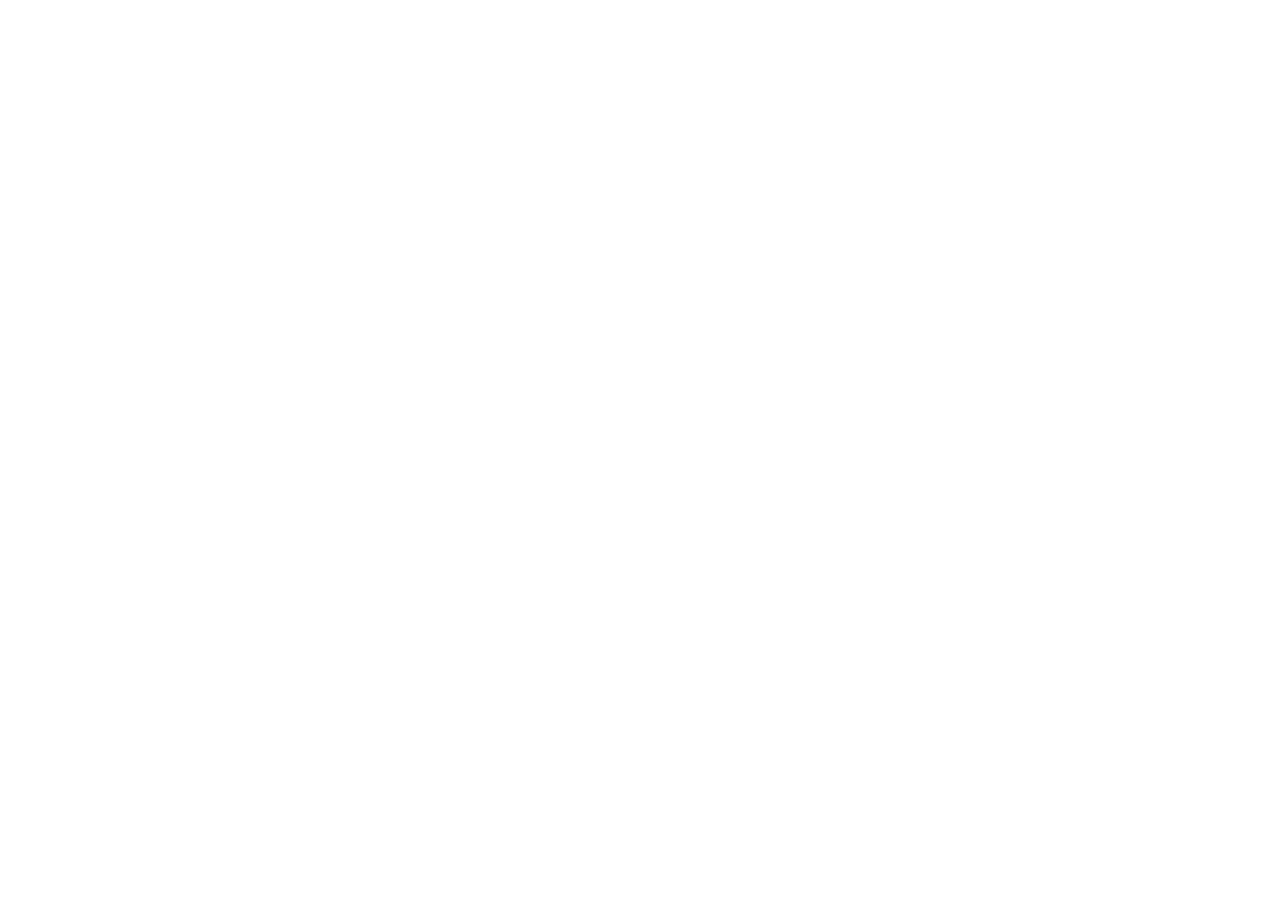
==== portfolio.html @ f3a2ee0a "Добавляет файл стилей и основные цвета" ====
<!DOCTYPE html>
<html lang="en">
  <head>
    <meta charset="UTF-8" />
    <meta http-equiv="X-UA-Compatible" content="IE=edge" />
    <meta name="viewport" content="width=device-width, initial-scale=1.0" />
    <title>Портфолио</title>
  </head>
  <body></body>
</html>
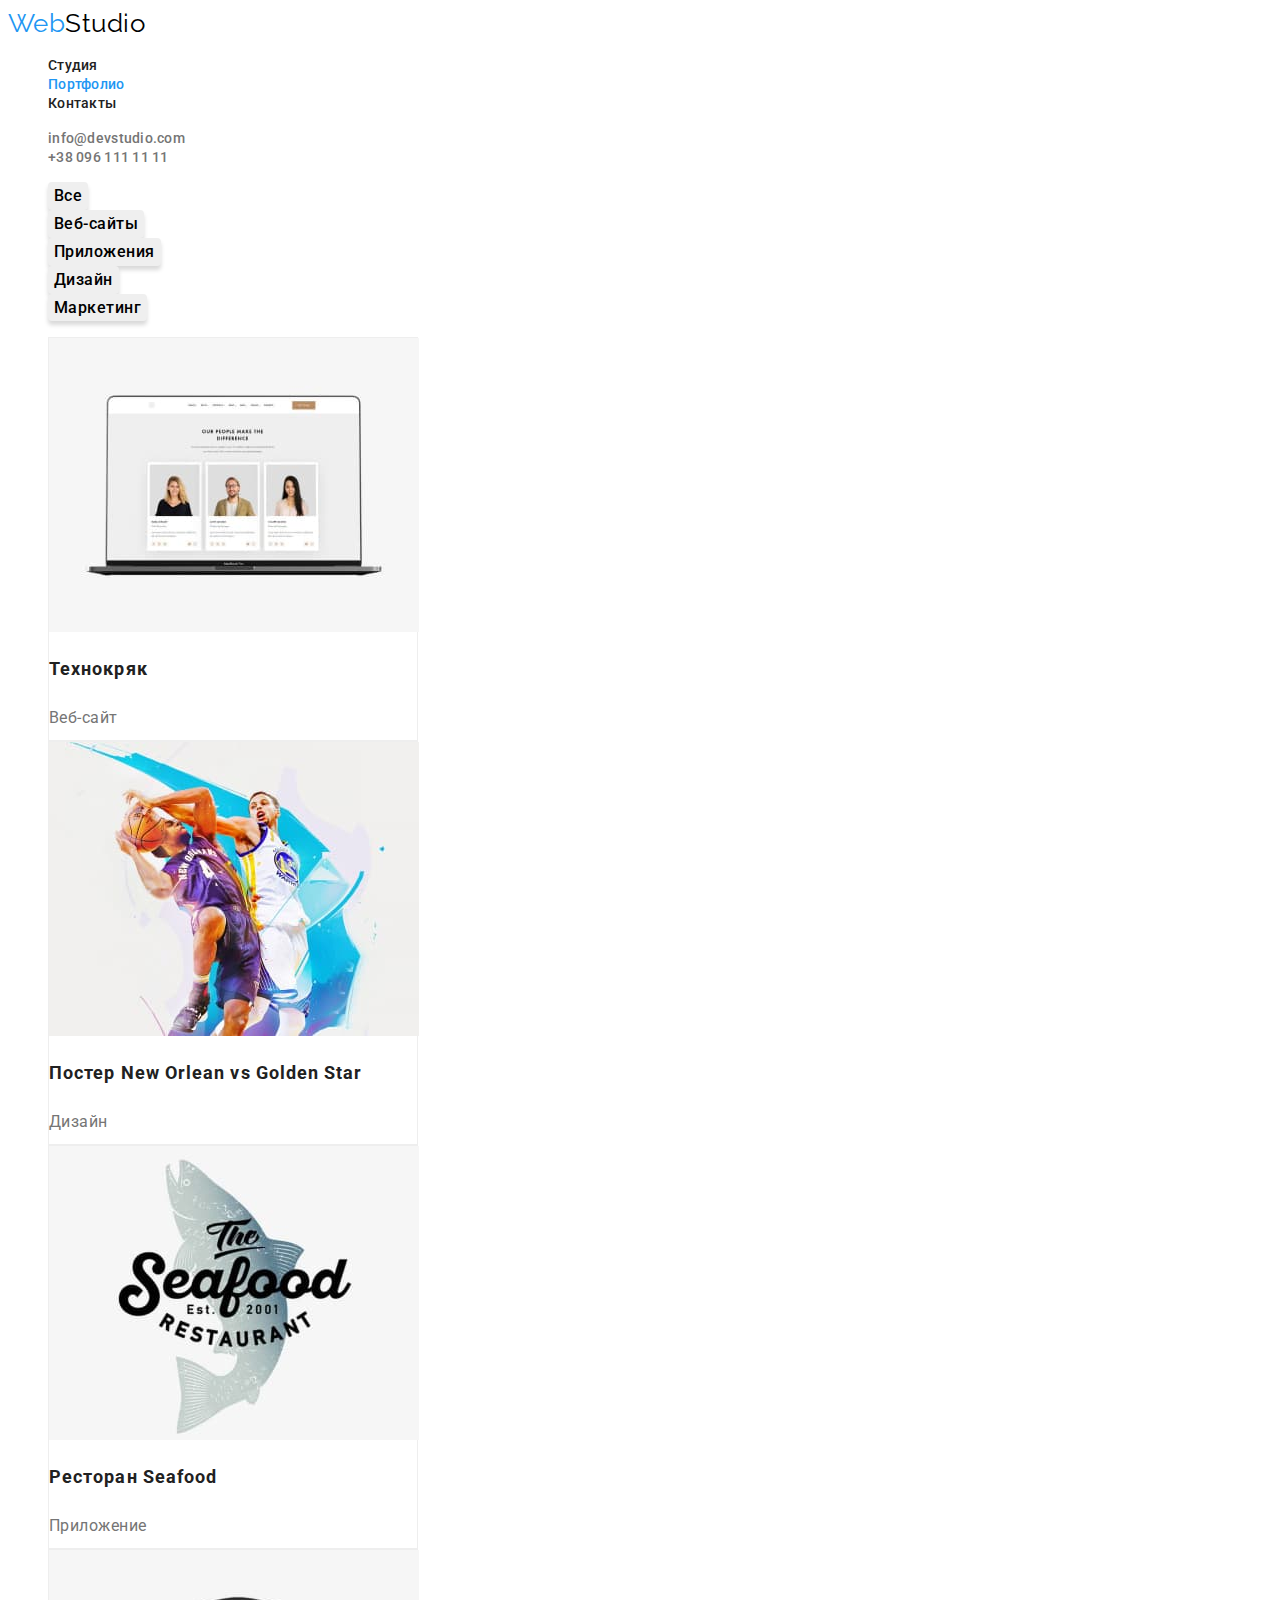
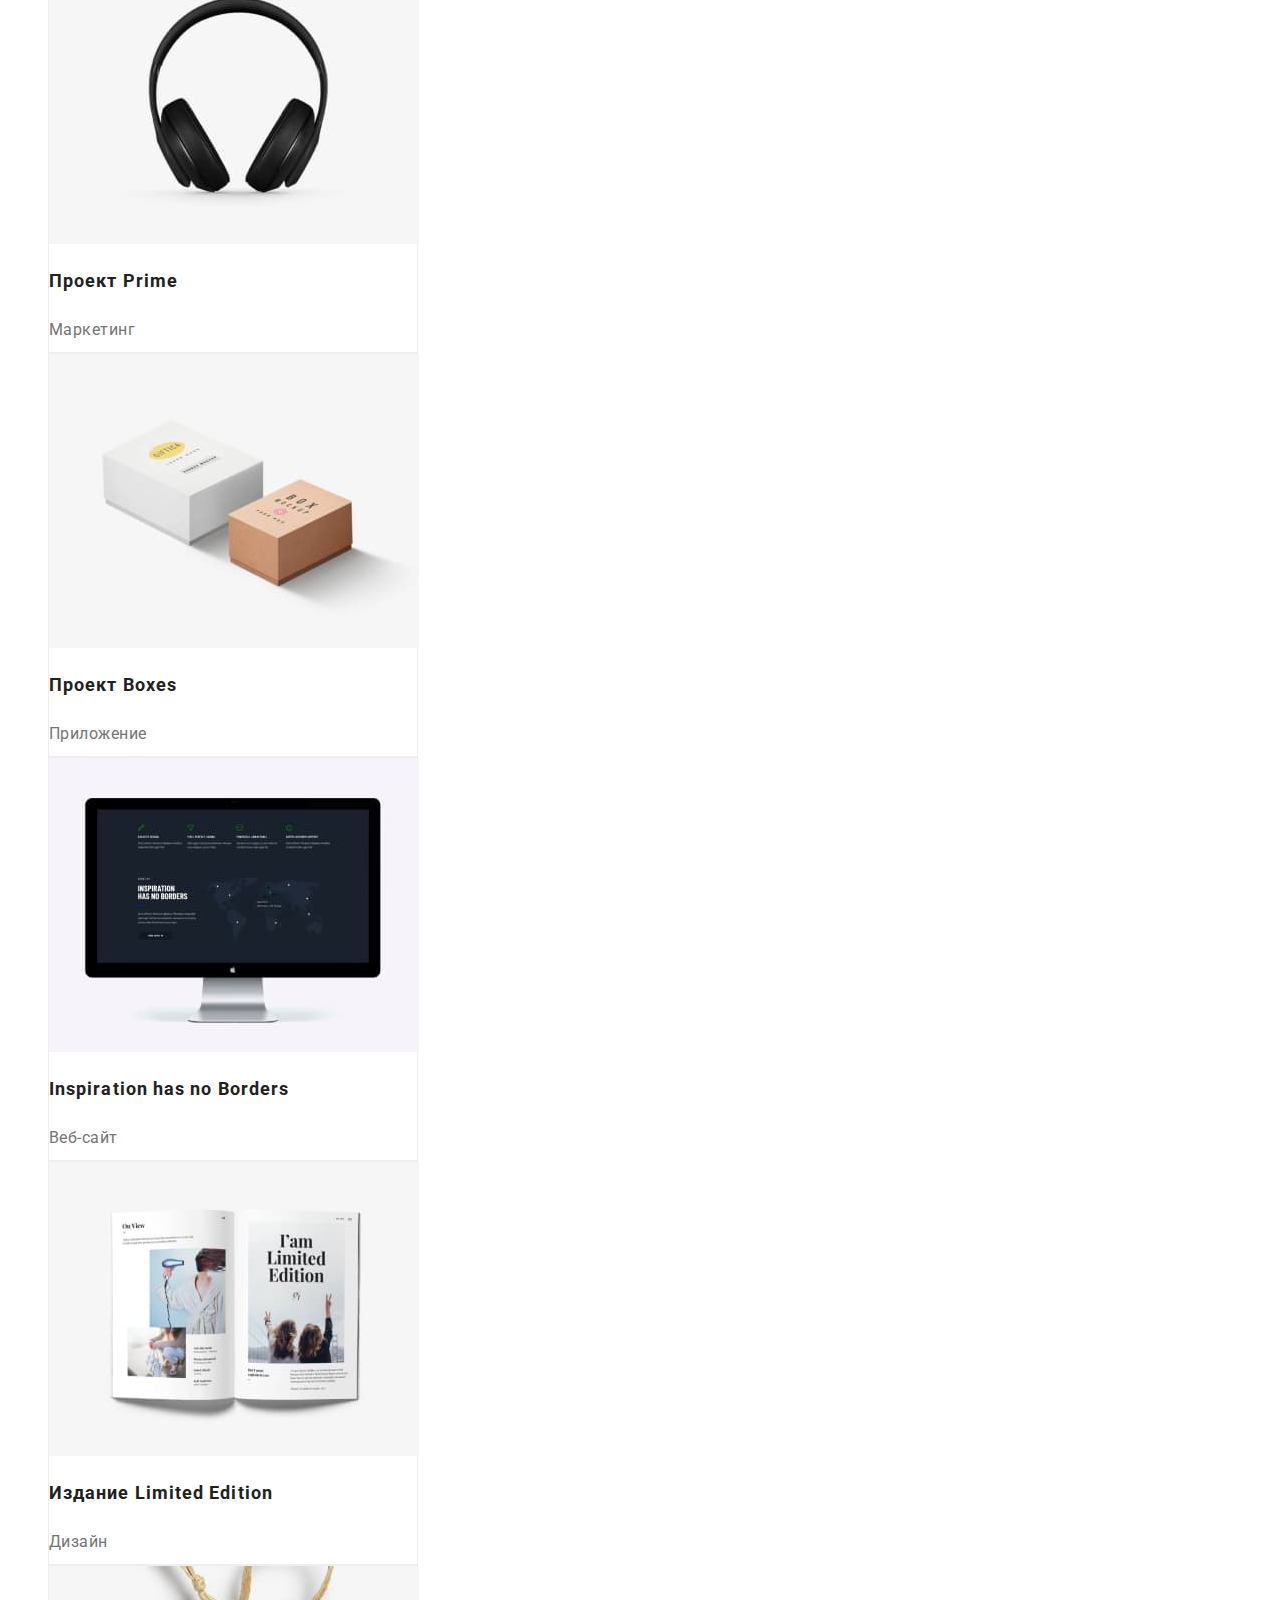
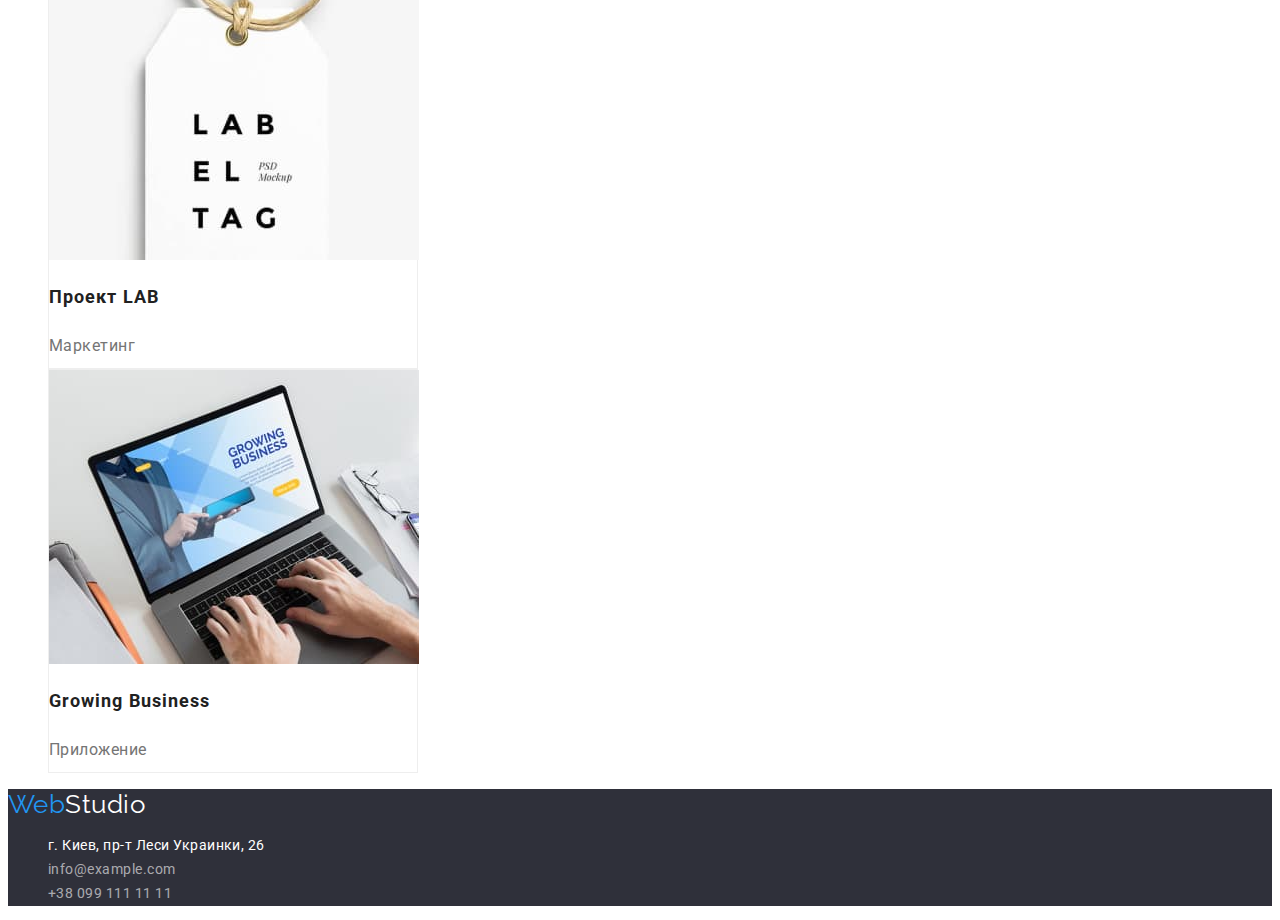
==== commit daea51ce: "Добавляет вторую страницу и стили" ====
--- a/portfolio.html
+++ b/portfolio.html
@@ -1,10 +1,162 @@
 <!DOCTYPE html>
-<html lang="en">
+<html lang="ru">
   <head>
     <meta charset="UTF-8" />
     <meta http-equiv="X-UA-Compatible" content="IE=edge" />
     <meta name="viewport" content="width=device-width, initial-scale=1.0" />
-    <title>Портфолио</title>
+    <title>WebStudio</title>
+    <link
+      rel="stylesheet"
+      href="https://cdnjs.cloudflare.com/ajax/libs/modern-normalize/1.1.0/modern-normalize.min.css"
+      integrity="sha512-wpPYUAdjBVSE4KJnH1VR1HeZfpl1ub8YT/NKx4PuQ5NmX2tKuGu6U/JRp5y+Y8XG2tV+wKQpNHVUX03MfMFn9Q=="
+      crossorigin="anonymous"
+      referrerpolicy="no-referrer"
+    />
+    <link rel="preconnect" href="https://fonts.googleapis.com" />
+    <link rel="preconnect" href="https://fonts.gstatic.com" crossorigin />
+    <link
+      href="https://fonts.googleapis.com/css2?family=Raleway:wght@700&family=Roboto:wght@400;500;700;900&display=swap"
+      rel="stylesheet"
+    />
+    <link rel="stylesheet" href="./css/styles.css" />
   </head>
-  <body></body>
+  <body>
+    <!-- Шапка -->
+    <header class="page-header">
+      <nav>
+        <a href="./index.html" class="logo link"
+          >Web<span class="header-logo">Studio</span></a
+        >
+        <ul class="site-nav list">
+          <li>
+            <a href="./index.html" class="link">Студия</a>
+          </li>
+          <li>
+            <a href="./portfolio.html" class="link current">Портфолио</a>
+          </li>
+          <li>
+            <a href="" class="link">Контакты</a>
+          </li>
+        </ul>
+      </nav>
+      <ul class="header-contacts list">
+        <li>
+          <a href="mailto:info@devstudio.com" class="link"
+            >info@devstudio.com</a
+          >
+        </li>
+        <li>
+          <a href="tel:+380961111111" class="link">+38 096 111 11 11</a>
+        </li>
+      </ul>
+    </header>
+    <main>
+      <h1 class="hidden-title">Портфолио</h1>
+      <ul class="filter-list list">
+        <li><button type="button" class="filter-button">Все</button></li>
+        <li>
+          <button type="button" class="filter-button">Веб-сайты</button>
+        </li>
+        <li>
+          <button type="button" class="filter-button">Приложения</button>
+        </li>
+        <li><button type="button" class="filter-button">Дизайн</button></li>
+        <li>
+          <button type="button" class="filter-button">Маркетинг</button>
+        </li>
+      </ul>
+      <ul class="work-list list">
+        <li class="works-item">
+          <img src="./img/portfolio-img/work-1.jpg" width="370" alt="Сайт" />
+          <h2 class="works-title">Технокряк</h2>
+          <p class="works-text">Веб-сайт</p>
+        </li>
+        <li class="works-item">
+          <img src="./img/portfolio-img/work-2.jpg" width="370" alt="Постер" />
+          <h2 class="works-title">
+            Постер <span lang="en">New Orlean vs Golden Star</span>
+          </h2>
+          <p class="works-text">Дизайн</p>
+        </li>
+        <li class="works-item">
+          <img
+            src="./img/portfolio-img/work-3.jpg"
+            width="370"
+            alt="Логотип ресторана"
+          />
+          <h2 class="works-title">Ресторан <span lang="en"> Seafood</span></h2>
+          <p class="works-text">Приложение</p>
+        </li>
+        <li class="works-item">
+          <img
+            src="./img/portfolio-img/work-4.jpg"
+            width="370"
+            alt="Наушники"
+          />
+          <h2 class="works-title">Проект <span lang="en"> Prime</span></h2>
+          <p class="works-text">Маркетинг</p>
+        </li>
+        <li class="works-item">
+          <img
+            src="./img/portfolio-img/work-5.jpg"
+            width="370"
+            alt="Две коробки"
+          />
+          <h2 class="works-title">Проект <span lang="en">Boxes</span></h2>
+          <p class="works-text">Приложение</p>
+        </li>
+        <li class="works-item">
+          <img src="./img/portfolio-img/work-6.jpg" width="370" alt="Монитор" />
+          <h2 class="works-title" lang="en">Inspiration has no Borders</h2>
+          <p class="works-text">Веб-сайт</p>
+        </li>
+        <li class="works-item">
+          <img src="./img/portfolio-img/work-7.jpg" width="370" alt="Журнал" />
+          <h2 class="works-title">
+            Издание <span lang="en">Limited Edition</span>
+          </h2>
+          <p class="works-text">Дизайн</p>
+        </li>
+        <li class="works-item">
+          <img src="./img/portfolio-img/work-8.jpg" width="370" alt="Бирка" />
+          <h2 class="works-title">Проект <span lang="en"></span> LAB</h2>
+          <p class="works-text">Маркетинг</p>
+        </li>
+        <li class="works-item">
+          <img
+            src="./img/portfolio-img/work-9.jpg"
+            width="370"
+            alt="Приложение на ноутбуке"
+          />
+          <h2 class="works-title" lang="en">Growing Business</h2>
+          <p class="works-text">Приложение</p>
+        </li>
+      </ul>
+    </main>
+    <!-- Footer -->
+    <footer class="footer">
+      <a class="logo link" href="./index.html"
+        >Web<span class="footer-logo">Studio</span></a
+      >
+      <address class="address">
+        <ul class="footer-list list">
+          <li class="footer-item">
+            <a
+              class="maps-link"
+              href="https://goo.gl/maps/zba6f8VqSRBPZ9pHA"
+              target="_blank"
+              rel="noopener noreferrer"
+              >г. Киев, пр-т Леси Украинки, 26</a
+            >
+          </li>
+          <li>
+            <a class="link" href="mailto:info@example.com">info@example.com</a>
+          </li>
+          <li>
+            <a class="link" href="tel:+380991111111">+38 099 111 11 11</a>
+          </li>
+        </ul>
+      </address>
+    </footer>
+  </body>
 </html>
--- a/css/styles.css
+++ b/css/styles.css
@@ -0,0 +1,265 @@
+:root {
+  --primary-text-color: #212121;
+  --secondary-text-color: #757575;
+  --accent: #2196f3;
+  --logo-color: #000000;
+  --hero-bg-color: #2f303a;
+  --primary-bg-color: #ffffff;
+  --secondary-bg-color: #f5f4fa;
+  --nav-footer-color: rgba(255, 255, 255, 0.6);
+}
+body {
+  background-color: var(--primary-bg-color);
+  color: var(--primary-text-color);
+  font-family: roboto, sans-serif;
+  letter-spacing: 0.03em;
+}
+/* основной цвет текста #212121 */
+/* вторичный цвет текста #757575 */
+/* цвет акцента #2196F3 */
+/* цвет лого #000000 */
+/* белый #FFFFFF */
+/* вторичный цвет фона #F5F4FA */
+/* цвет фона герой #2F303A */
+/* цвет навигации в футере rgba(255, 255, 255, 0.6) */
+.logo {
+  color: var(--accent);
+
+  font-family: raleway;
+  font-size: 26px;
+  line-height: 1.19;
+}
+.header-logo {
+  color: var(--logo-color);
+}
+/* .header-nav-link {
+  color: var(--primary-text-color);
+}
+.header-nav-link:hover,
+.header-nav-link:focus {
+  color: var(--accent);
+} */
+.site-nav .link {
+  color: var(--primary-text-color);
+
+  font-weight: 500;
+  font-size: 14px;
+  line-height: 1.14;
+  letter-spacing: 0.02em;
+}
+
+.site-nav .link:hover,
+.site-nav .link:focus {
+  color: var(--accent);
+}
+.site-nav .link.current {
+  color: var(--accent);
+}
+
+/* .header-contacts-link {
+  color: var(--secondary-text-color);
+}
+.header-contacts-link:hover,
+.header-contacts-link:focus {
+  color: var(--accent);
+} */
+.header-contacts .link {
+  color: var(--secondary-text-color);
+
+  font-weight: 500;
+  font-size: 14px;
+  line-height: 1.14;
+  letter-spacing: 0.02em;
+}
+.header-contacts .link:hover,
+.header-contacts .link:focus {
+  color: var(--accent);
+}
+.hero {
+  background-color: var(--hero-bg-color);
+}
+.hero-title {
+  color: var(--primary-bg-color);
+  text-align: center;
+
+  font-weight: 900;
+  font-size: 44px;
+  line-height: 1.36;
+  letter-spacing: 0.06em;
+  text-transform: uppercase;
+}
+.hero-button {
+  background-color: var(--accent);
+  color: var(--primary-bg-color);
+  cursor: pointer;
+  box-shadow: 0px 4px 4px rgba(0, 0, 0, 0.15);
+  border-radius: 4px;
+  border: none;
+
+  font-family: inherit;
+  font-weight: 700;
+  font-size: 16px;
+  line-height: 1.87;
+  letter-spacing: 0.06em;
+}
+.hero-button:hover,
+.hero-button:focus {
+  color: var(--primary-bg-color);
+  background: #188ce8;
+  box-shadow: 0px 4px 4px rgba(0, 0, 0, 0.15);
+  border-radius: 4px;
+}
+.peculiarities-title {
+  font-weight: 700;
+  font-size: 14px;
+  line-height: 1.14;
+  text-transform: uppercase;
+}
+.peculiarities-text {
+  color: var(--secondary-text-color);
+
+  font-size: 14px;
+  line-height: 1.71;
+}
+.hidden-title {
+  position: absolute;
+  white-space: nowrap;
+  width: 1px;
+  height: 1px;
+  overflow: hidden;
+  border: 0;
+  padding: 0;
+  clip: rect(0 0 0 0);
+  clip-path: inset(50%);
+  margin: -1px;
+}
+.action .title {
+  font-weight: 700;
+  font-size: 36px;
+  line-height: 1.17;
+  text-align: center;
+}
+.team {
+  background-color: var(--secondary-bg-color);
+}
+.team-item {
+width: 270px;
+height: 368px;
+left: 1115px;
+top: 1635px;
+  box-shadow: 0px 1px 3px rgba(0, 0, 0, 0.12), 0px 1px 1px rgba(0, 0, 0, 0.14), 0px 2px 1px rgba(0, 0, 0, 0.2);
+border-radius: 0px 0px 4px 4px;s
+}
+.team .title {
+  font-weight: 700;
+  font-size: 36px;
+  line-height: 1.17;
+  text-align: center;
+}
+.team-title {
+  font-weight: 500;
+  font-size: 16px;
+  line-height: 1.19;
+  text-align: center;
+}
+.team-text {
+  color: var(--secondary-text-color);
+
+  font-size: 16px;
+  line-height: 1.19;
+  text-align: center;
+  /* identical to box height */
+}
+/* .team-item {
+  background-color: var(--primary-bg-color);
+} */
+.footer {
+  background-color: var(--hero-bg-color);
+}
+.footer-logo {
+  color: var(--primary-bg-color);
+}
+.maps-link {
+  color: var(--primary-bg-color);
+  text-decoration: none;
+}
+.maps-link:hover,
+.maps-link:focus {
+  color: var(--accent);
+}
+/* .footer-contacts-link {
+  color: var(--nav-footer-color);
+}
+.footer-contacts-link:hover,
+.footer-contacts-link:focus {
+  color: var(--accent);
+} */
+.footer-list .link {
+  color: var(--nav-footer-color);
+}
+.footer-list .link:hover,
+.footer-list .link:focus {
+  color: var(--accent);
+}
+.address {
+  font-style: normal;
+  font-size: 14px;
+  line-height: 1.71;
+}
+.list {
+  list-style: none;
+}
+.link {
+  text-decoration: none;
+}
+
+/* raleway 700 */
+/* roboto 500 */
+/* roboto 900 */
+/* roboto 700 */
+/* roboto 400 */
+.filter-button {
+  background-color: var(--secondary-bg-color)
+  color: var(var(--primary-text-color))
+  cursor: pointer;
+  box-shadow: 0px 4px 4px rgba(0, 0, 0, 0.15);
+  border-radius: 4px;
+  border: none;
+
+  font-family: inherit;
+font-weight: 500;
+font-size: 16px;
+line-height: 1.62;
+text-align: center;
+letter-spacing: 0.03em;
+}
+.filter-button:active,
+.filter-button:focus {
+  color: var(--primary-bg-color);
+  background-color: var(--accent);
+  box-shadow: 0px 4px 4px rgba(0, 0, 0, 0.15);
+  border-radius: 4px;
+}
+.works-title {
+font-weight: 700;
+font-size: 18px;
+line-height: 2;
+letter-spacing: 0.06em;
+}
+.works-text {
+  color: var(--secondary-text-color);
+
+font-size: 16px;
+line-height: 1.87;
+letter-spacing: 0.03em;
+}
+.works-item {
+width: 370px;
+height: 404px;
+left: 215px;
+top: 262px;
+
+background: #FFFFFF;
+border: 1px solid #EEEEEE;
+box-sizing: border-box;
+}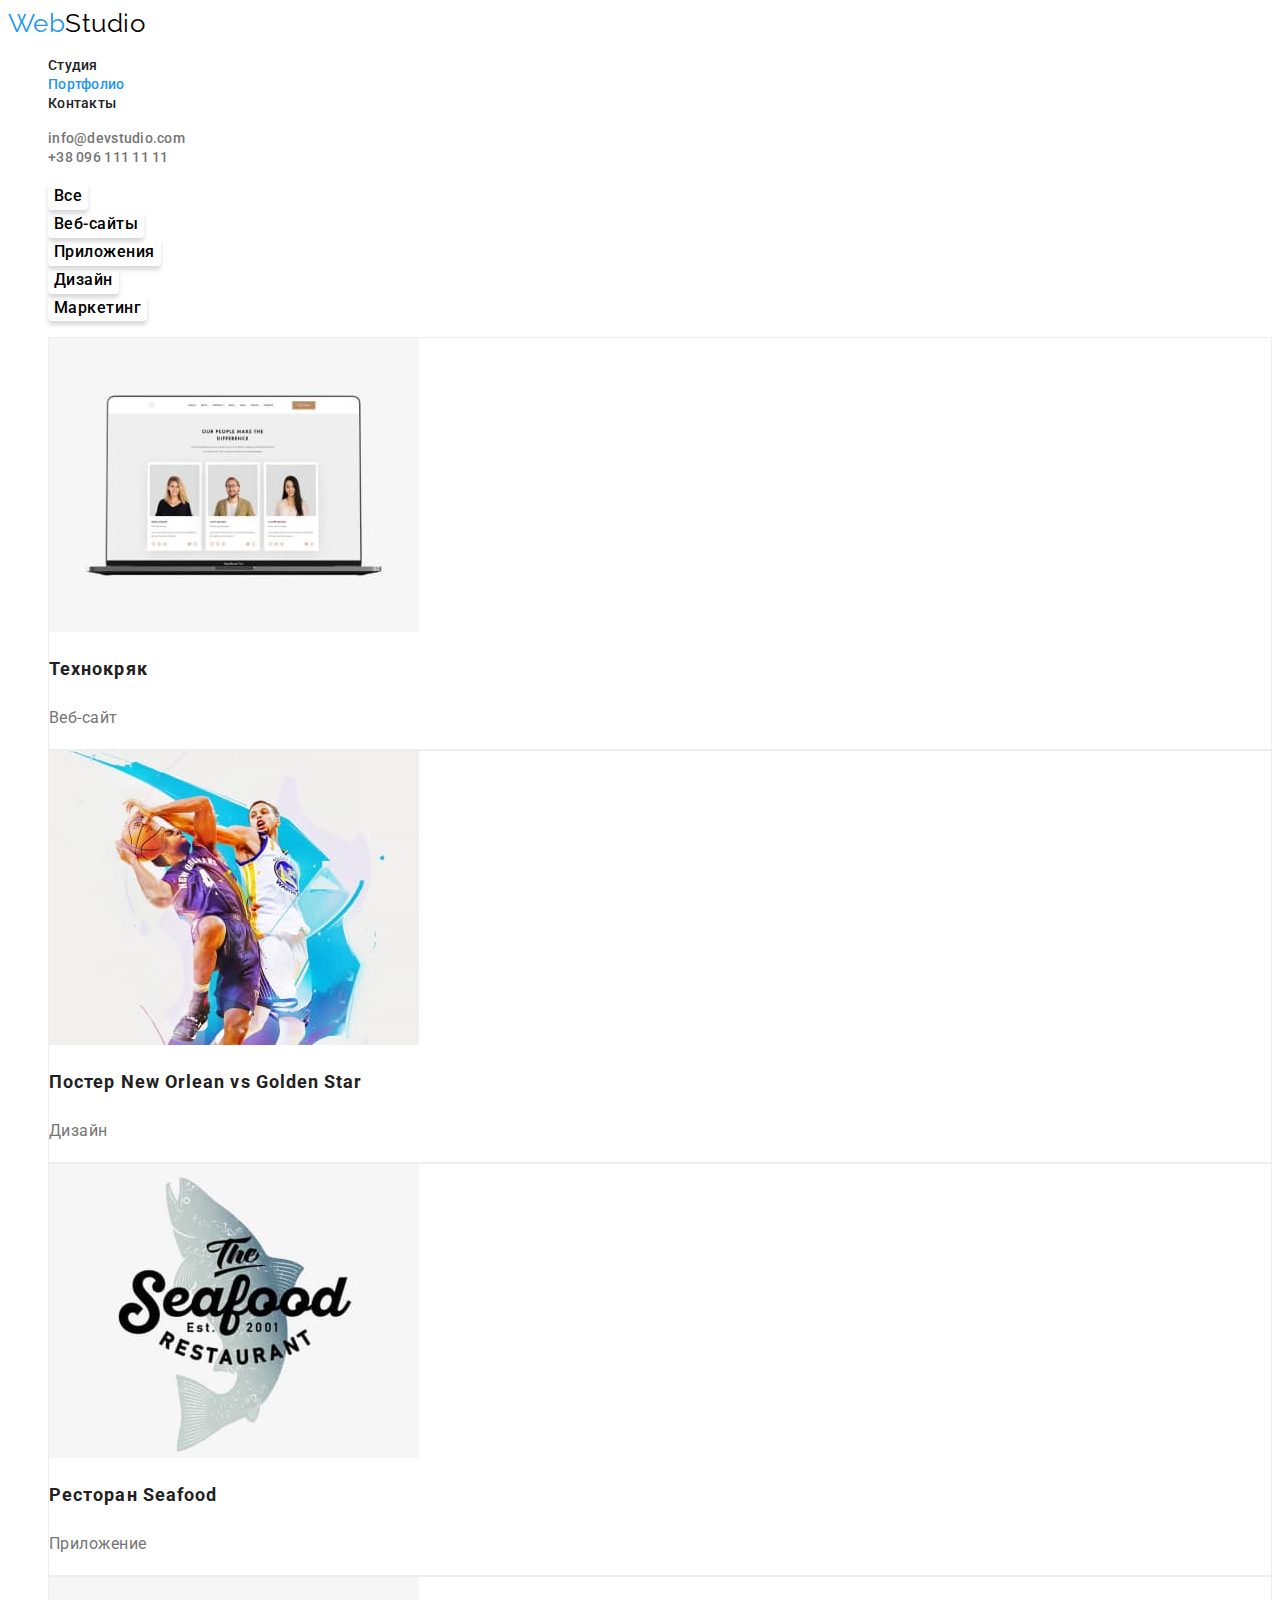
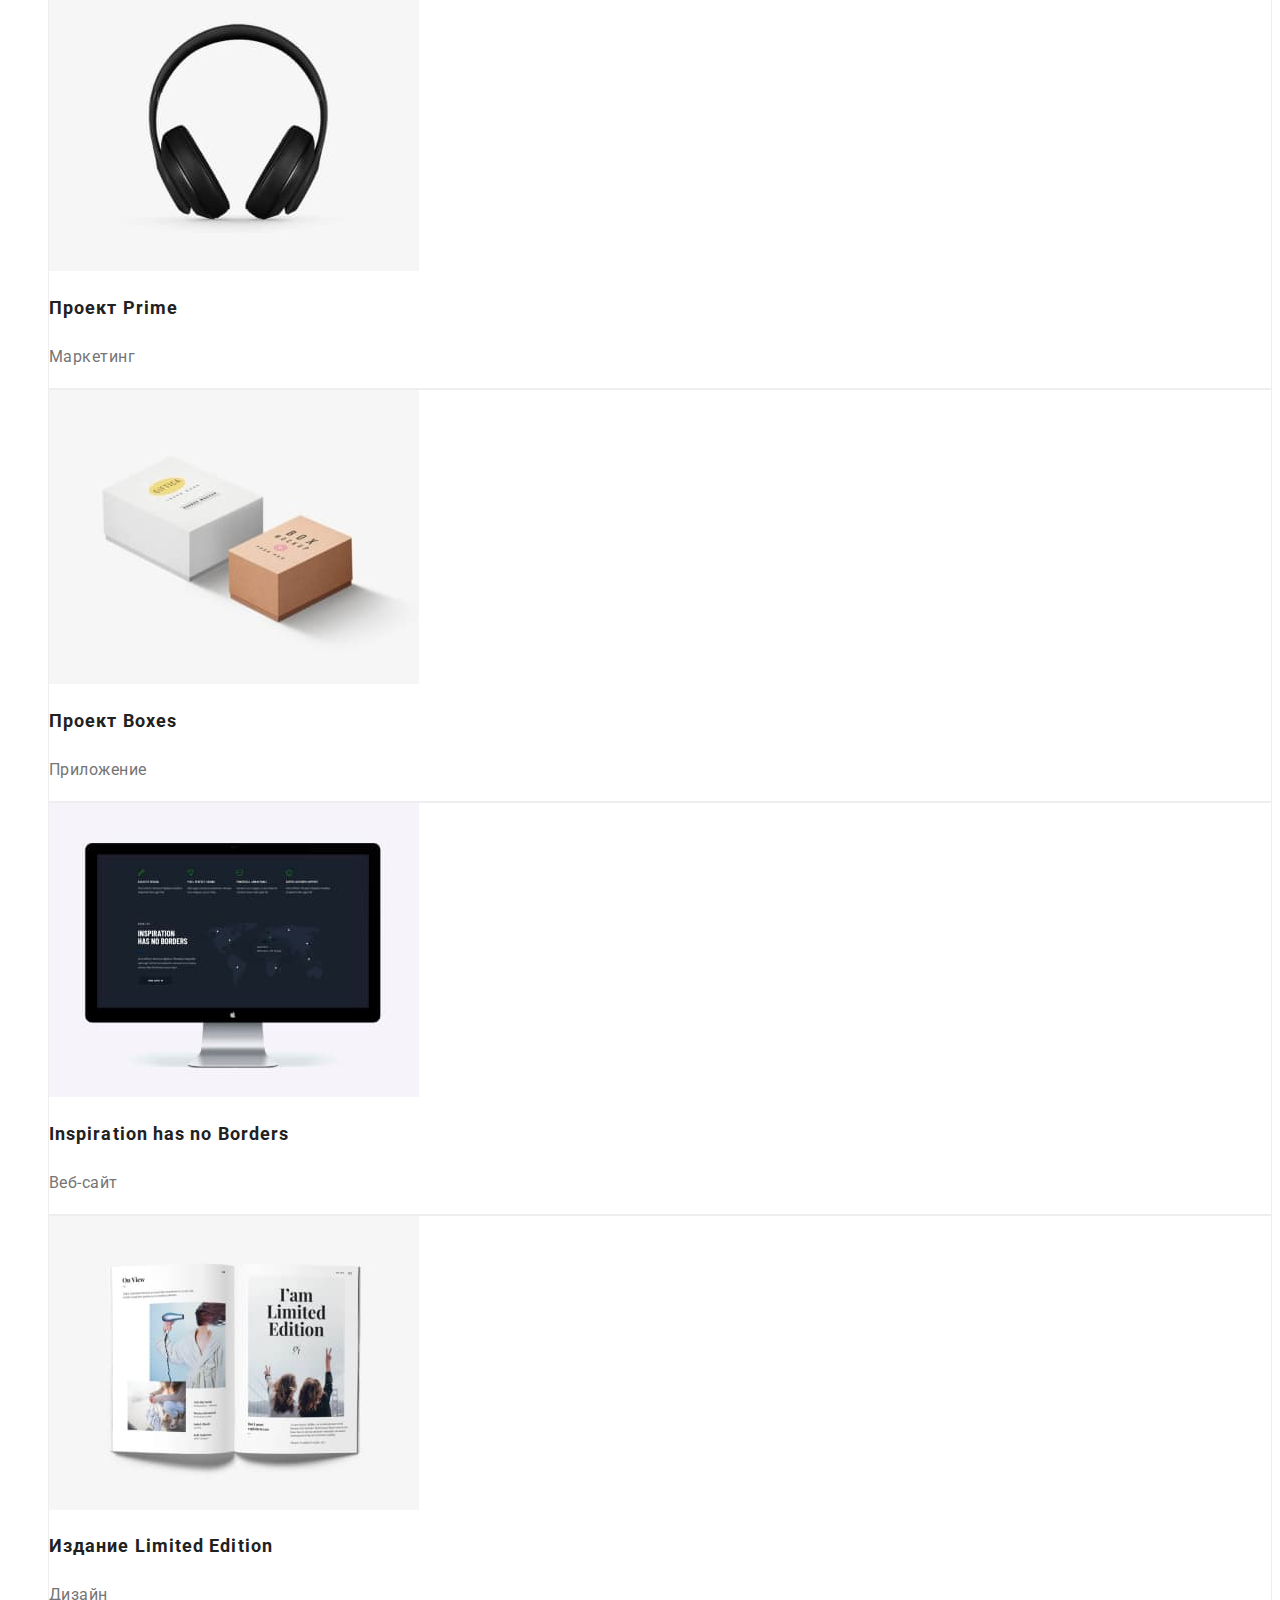
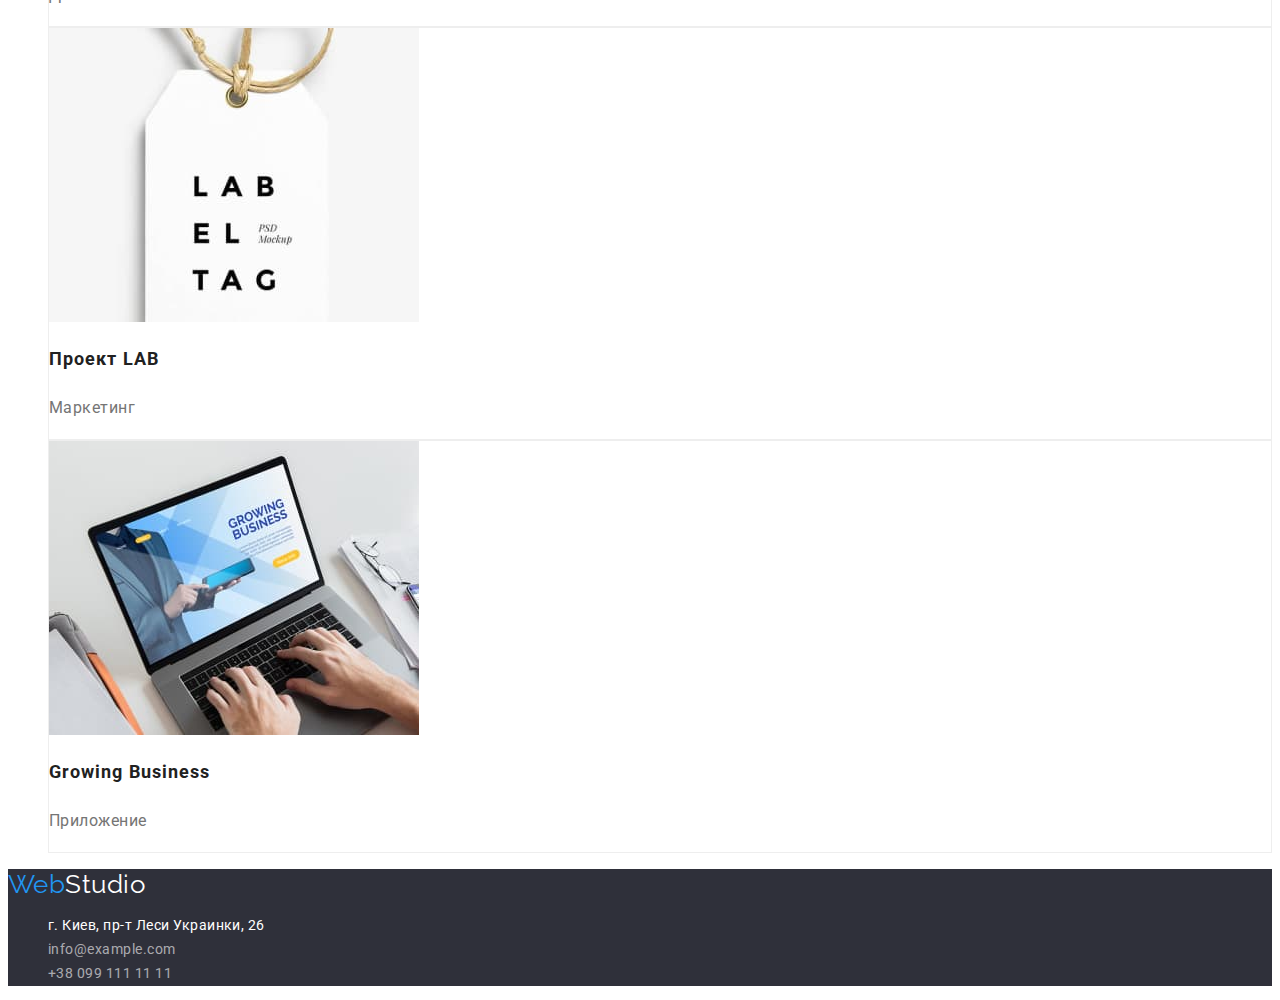
==== commit ebdb47ca: "После правок ментора" ====
--- a/portfolio.html
+++ b/portfolio.html
@@ -51,87 +51,129 @@
       </ul>
     </header>
     <main>
-      <h1 class="hidden-title">Портфолио</h1>
-      <ul class="filter-list list">
-        <li><button type="button" class="filter-button">Все</button></li>
-        <li>
-          <button type="button" class="filter-button">Веб-сайты</button>
-        </li>
-        <li>
-          <button type="button" class="filter-button">Приложения</button>
-        </li>
-        <li><button type="button" class="filter-button">Дизайн</button></li>
-        <li>
-          <button type="button" class="filter-button">Маркетинг</button>
-        </li>
-      </ul>
-      <ul class="work-list list">
-        <li class="works-item">
-          <img src="./img/portfolio-img/work-1.jpg" width="370" alt="Сайт" />
-          <h2 class="works-title">Технокряк</h2>
-          <p class="works-text">Веб-сайт</p>
-        </li>
-        <li class="works-item">
-          <img src="./img/portfolio-img/work-2.jpg" width="370" alt="Постер" />
-          <h2 class="works-title">
-            Постер <span lang="en">New Orlean vs Golden Star</span>
-          </h2>
-          <p class="works-text">Дизайн</p>
-        </li>
-        <li class="works-item">
-          <img
-            src="./img/portfolio-img/work-3.jpg"
-            width="370"
-            alt="Логотип ресторана"
-          />
-          <h2 class="works-title">Ресторан <span lang="en"> Seafood</span></h2>
-          <p class="works-text">Приложение</p>
-        </li>
-        <li class="works-item">
-          <img
-            src="./img/portfolio-img/work-4.jpg"
-            width="370"
-            alt="Наушники"
-          />
-          <h2 class="works-title">Проект <span lang="en"> Prime</span></h2>
-          <p class="works-text">Маркетинг</p>
-        </li>
-        <li class="works-item">
-          <img
-            src="./img/portfolio-img/work-5.jpg"
-            width="370"
-            alt="Две коробки"
-          />
-          <h2 class="works-title">Проект <span lang="en">Boxes</span></h2>
-          <p class="works-text">Приложение</p>
-        </li>
-        <li class="works-item">
-          <img src="./img/portfolio-img/work-6.jpg" width="370" alt="Монитор" />
-          <h2 class="works-title" lang="en">Inspiration has no Borders</h2>
-          <p class="works-text">Веб-сайт</p>
-        </li>
-        <li class="works-item">
-          <img src="./img/portfolio-img/work-7.jpg" width="370" alt="Журнал" />
-          <h2 class="works-title">
-            Издание <span lang="en">Limited Edition</span>
-          </h2>
-          <p class="works-text">Дизайн</p>
-        </li>
-        <li class="works-item">
-          <img src="./img/portfolio-img/work-8.jpg" width="370" alt="Бирка" />
-          <h2 class="works-title">Проект <span lang="en"></span> LAB</h2>
-          <p class="works-text">Маркетинг</p>
-        </li>
-        <li class="works-item">
-          <img
-            src="./img/portfolio-img/work-9.jpg"
-            width="370"
-            alt="Приложение на ноутбуке"
-          />
-          <h2 class="works-title" lang="en">Growing Business</h2>
-          <p class="works-text">Приложение</p>
-        </li>
-      </ul>
+      <section class="galery">
+        <h1 class="hidden-title">Портфолио</h1>
+        <ul class="filter-list list">
+          <li><button type="button" class="filter-button">Все</button></li>
+          <li>
+            <button type="button" class="filter-button">Веб-сайты</button>
+          </li>
+          <li>
+            <button type="button" class="filter-button">Приложения</button>
+          </li>
+          <li><button type="button" class="filter-button">Дизайн</button></li>
+          <li>
+            <button type="button" class="filter-button">Маркетинг</button>
+          </li>
+        </ul>
+        <ul class="work-list list">
+          <li class="works-item">
+            <a href="" class="link"
+              ><img
+                src="./img/portfolio-img/work-1.jpg"
+                width="370"
+                alt="Сайт"
+              />
+              <h2 class="works-title">Технокряк</h2>
+              <p class="works-text">Веб-сайт</p></a
+            >
+          </li>
+          <li class="works-item">
+            <a href="" class="link"
+              ><img
+                src="./img/portfolio-img/work-2.jpg"
+                width="370"
+                alt="Постер"
+              />
+              <h2 class="works-title">
+                Постер <span lang="en">New Orlean vs Golden Star</span>
+              </h2>
+              <p class="works-text">Дизайн</p></a
+            >
+          </li>
+          <li class="works-item">
+            <a href="" class="link"
+              ><img
+                src="./img/portfolio-img/work-3.jpg"
+                width="370"
+                alt="Логотип ресторана"
+              />
+              <h2 class="works-title">
+                Ресторан <span lang="en"> Seafood</span>
+              </h2>
+              <p class="works-text">Приложение</p></a
+            >
+          </li>
+          <li class="works-item">
+            <a class="link" href=""
+              ><img
+                src="./img/portfolio-img/work-4.jpg"
+                width="370"
+                alt="Наушники"
+              />
+              <h2 class="works-title">Проект <span lang="en"> Prime</span></h2>
+              <p class="works-text">Маркетинг</p></a
+            >
+          </li>
+          <li class="works-item">
+            <a class="link" href=""
+              ><img
+                src="./img/portfolio-img/work-5.jpg"
+                width="370"
+                alt="Две коробки"
+              />
+              <h2 class="works-title">Проект <span lang="en">Boxes</span></h2>
+              <p class="works-text">Приложение</p></a
+            >
+          </li>
+          <li class="works-item">
+            <a class="link" href=""
+              ><img
+                src="./img/portfolio-img/work-6.jpg"
+                width="370"
+                alt="Монитор"
+              />
+              <h2 class="works-title" lang="en">Inspiration has no Borders</h2>
+              <p class="works-text">Веб-сайт</p></a
+            >
+          </li>
+          <li class="works-item">
+            <a class="link" href=""
+              ><img
+                src="./img/portfolio-img/work-7.jpg"
+                width="370"
+                alt="Журнал"
+              />
+              <h2 class="works-title">
+                Издание <span lang="en">Limited Edition</span>
+              </h2>
+              <p class="works-text">Дизайн</p></a
+            >
+          </li>
+          <li class="works-item">
+            <a class="link" href=""
+              ><img
+                src="./img/portfolio-img/work-8.jpg"
+                width="370"
+                alt="Бирка"
+              />
+              <h2 class="works-title">Проект <span lang="en"></span> LAB</h2>
+              <p class="works-text">Маркетинг</p></a
+            >
+          </li>
+          <li class="works-item">
+            <a class="link" href=""
+              ><img
+                src="./img/portfolio-img/work-9.jpg"
+                width="370"
+                alt="Приложение на ноутбуке"
+              />
+              <h2 class="works-title" lang="en">Growing Business</h2>
+              <p class="works-text">Приложение</p></a
+            >
+          </li>
+        </ul>
+      </section>
     </main>
     <!-- Footer -->
     <footer class="footer">
--- a/css/styles.css
+++ b/css/styles.css
@@ -25,7 +25,7 @@
 .logo {
   color: var(--accent);
 
-  font-family: raleway;
+  font-family: raleway, sans-serif;
   font-size: 26px;
   line-height: 1.19;
 }
@@ -143,10 +143,6 @@
   background-color: var(--secondary-bg-color);
 }
 .team-item {
-width: 270px;
-height: 368px;
-left: 1115px;
-top: 1635px;
   box-shadow: 0px 1px 3px rgba(0, 0, 0, 0.12), 0px 1px 1px rgba(0, 0, 0, 0.14), 0px 2px 1px rgba(0, 0, 0, 0.2);
 border-radius: 0px 0px 4px 4px;s
 }
@@ -220,7 +216,7 @@
 /* roboto 400 */
 .filter-button {
   background-color: var(--secondary-bg-color)
-  color: var(var(--primary-text-color))
+  color: var(--primary-text-color);
   cursor: pointer;
   box-shadow: 0px 4px 4px rgba(0, 0, 0, 0.15);
   border-radius: 4px;
@@ -233,7 +229,7 @@
 text-align: center;
 letter-spacing: 0.03em;
 }
-.filter-button:active,
+.filter-button:hover,
 .filter-button:focus {
   color: var(--primary-bg-color);
   background-color: var(--accent);
@@ -241,6 +237,8 @@
   border-radius: 4px;
 }
 .works-title {
+  color: var(--primary-text-color);
+  
 font-weight: 700;
 font-size: 18px;
 line-height: 2;
@@ -254,12 +252,7 @@
 letter-spacing: 0.03em;
 }
 .works-item {
-width: 370px;
-height: 404px;
-left: 215px;
-top: 262px;
-
 background: #FFFFFF;
 border: 1px solid #EEEEEE;
 box-sizing: border-box;
-}+}
